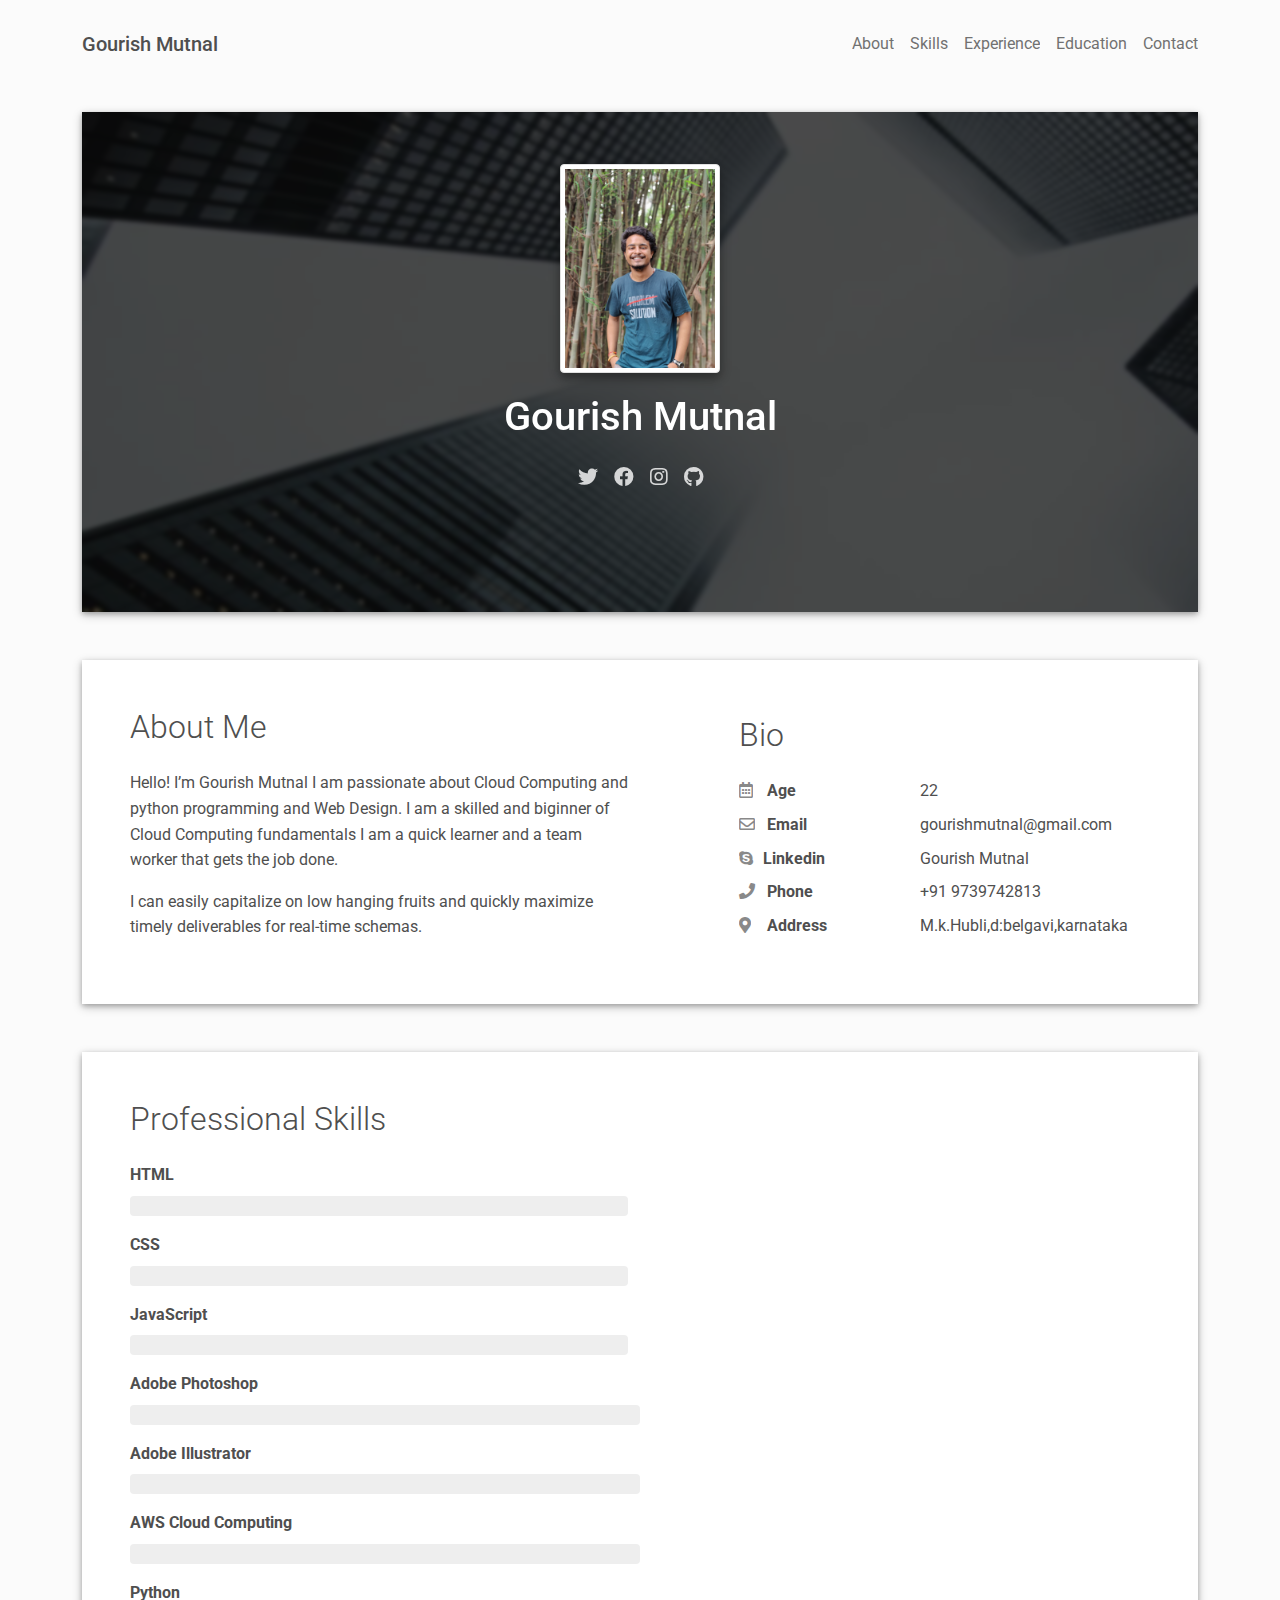
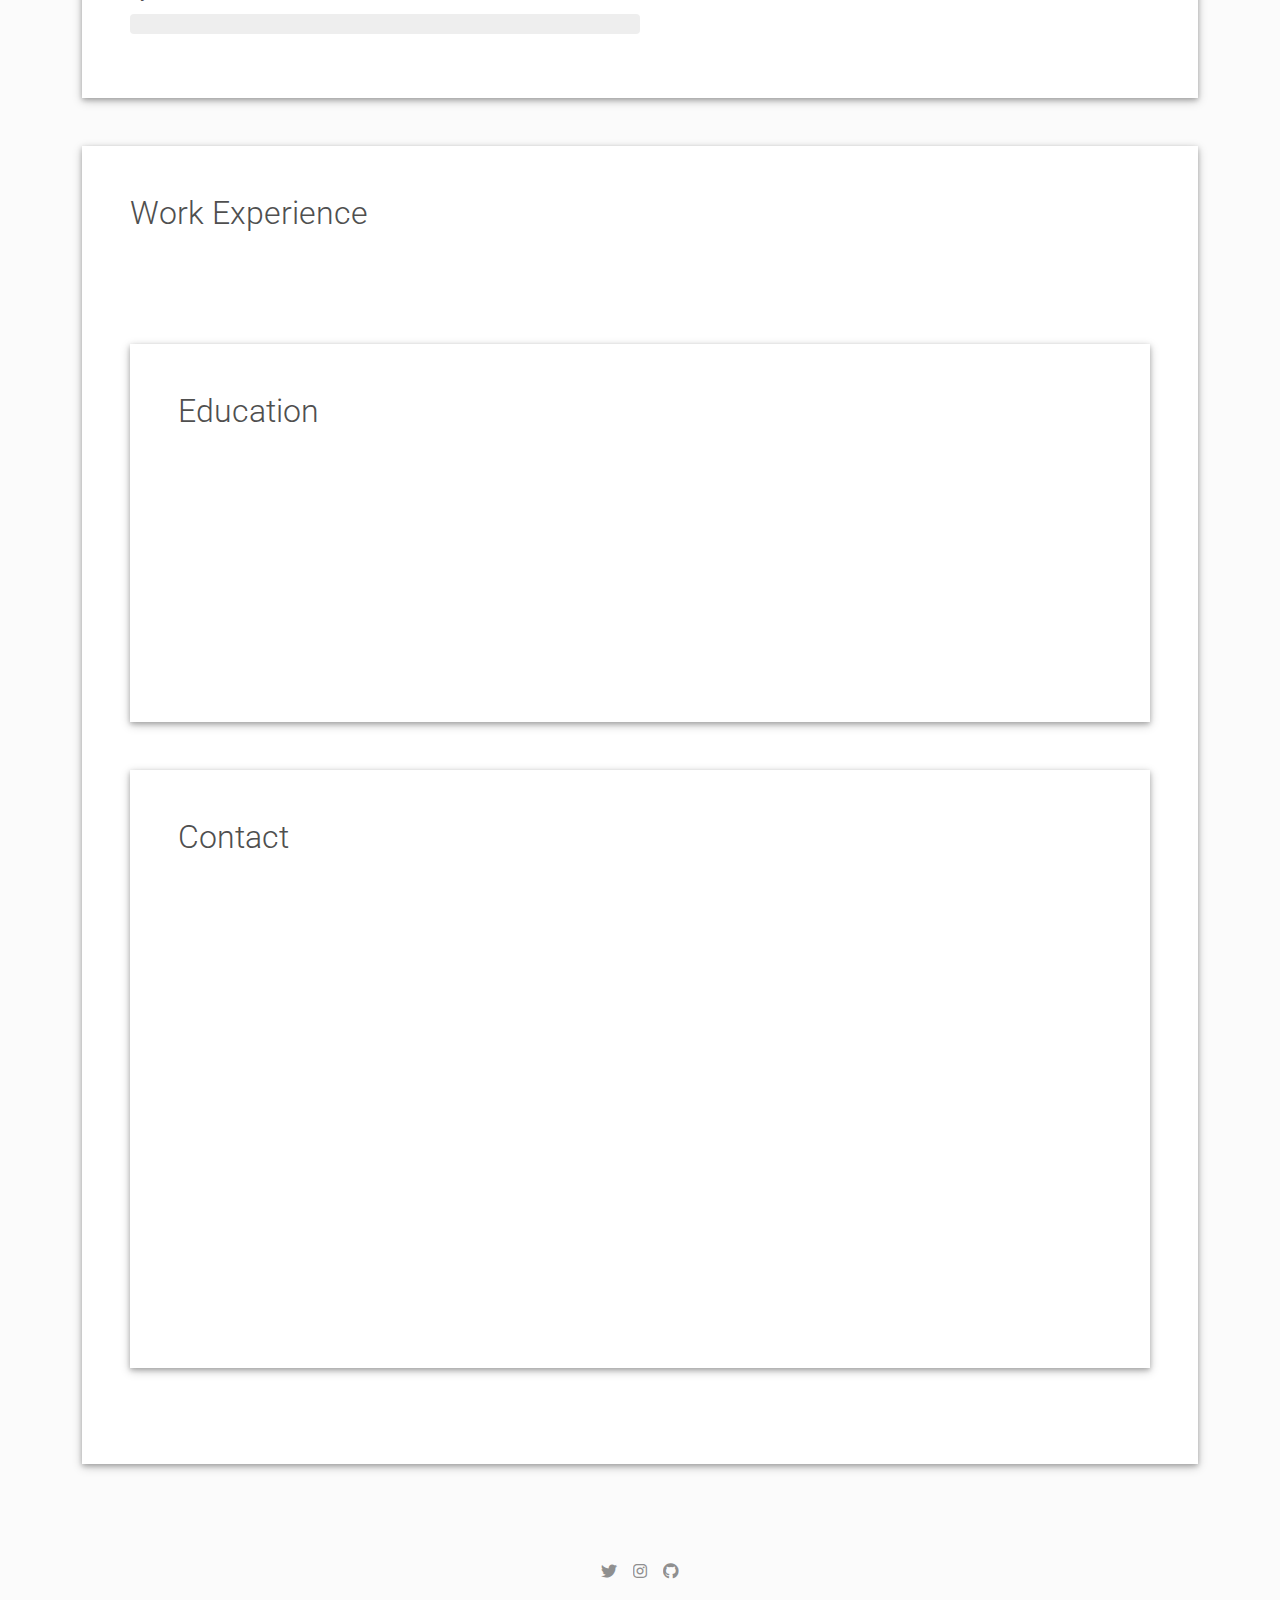
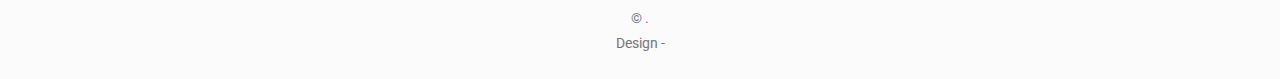
==== index.html @ e5ce0808 "Add files via upload" ====
<!DOCTYPE html>
<html lang="en-US">
  <head>
    <meta charset="UTF-8">
    <meta http-equiv="X-UA-Compatible" content="IE=edge">
    <meta name="viewport" content="width=device-width, initial-scale=1">
    <title>My Resume</title>
    <link rel="preconnect" href="https://fonts.gstatic.com" crossorigin="crossorigin"/>
    <link rel="preload" as="style" href="https://fonts.googleapis.com/css2?family=Poppins:wght@600&amp;family=Roboto:wght@300;400;500;700&amp;display=swap"/>
    <link rel="stylesheet" href="https://fonts.googleapis.com/css2?family=Poppins:wght@600&amp;family=Roboto:wght@300;400;500;700&amp;display=swap" media="print" onload="this.media='all'"/>
    <noscript>
      <link rel="stylesheet" href="https://fonts.googleapis.com/css2?family=Poppins:wght@600&amp;family=Roboto:wght@300;400;500;700&amp;display=swap"/>
    </noscript>
    <link href="css/font-awesome/css/all.min.css?ver=1.2.1" rel="stylesheet">
    <link href="css/mdb.min.css?ver=1.2.1" rel="stylesheet">
    <link href="css/aos.css?ver=1.2.1" rel="stylesheet">
    <link href="css/main.css?ver=1.2.1" rel="stylesheet">
    <noscript>
      <style type="text/css">
        [data-aos] {
            opacity: 1 !important;
            transform: translate(0) scale(1) !important;
        }
      </style>
    </noscript>
  </head>
  <body class="bg-light" id="top">
    <header class="d-print-none">
      <div class="container text-center text-lg-left">
        <div class="pt-4 clearfix">
          <h1 class="site-title mb-0">Gourish Mutnal</h1>
          <div class="site-nav"> 
            <nav role="navigation">
              <ul class="nav justify-content-center">
                <li class="nav-item"><a class="nav-link" href="#about" title="About"><span class="menu-title">About</span></a>
                </li>
                <li class="nav-item"><a class="nav-link" href="#skills" title="Skills"><span class="menu-title">Skills</span></a>
                </li>
                <li class="nav-item"><a class="nav-link" href="#experience" title="Experience"><span class="menu-title">Experience</span></a>
                </li>
                <li class="nav-item"><a class="nav-link" href="#education" title="Education"><span class="menu-title">Education</span></a>
                </li>
               
                <li class="nav-item"><a class="nav-link" href="#contact" title="Contact"><span class="menu-title">Contact</span></a>
                </li>
              </ul>
            </nav>
          </div>
        </div>
      </div>
    </header>
    <div class="page-content">
      <div class="container">
<div class="resume-container">
  <div class="shadow-1-strong bg-white my-5" id="intro">
    <div class="bg-info text-white">
      <div class="cover bg-image"><img src="images/header-background.jpg"/>
        <div class="mask" style="background-color: rgba(0, 0, 0, 0.7);backdrop-filter: blur(2px);">
          <div class="text-center p-5">
            <div class="avatar p-1"><img class="img-thumbnail shadow-2-strong" src="images/avatar.jpg" width="160" height="160"/></div>
            <div class="header-bio mt-3">
              <div data-aos="zoom-in" data-aos-delay="0">
                <h2 class="h1">Gourish Mutnal</h2>
                <p></p>
              </div>
              <div class="header-social mb-3 d-print-none" data-aos="zoom-in" data-aos-delay="200">
                <nav role="navigation">
                  <ul class="nav justify-content-center">
                    <li class="nav-item"><a class="nav-link" href="" title="Twitter"><i class="fab fa-twitter"></i><span class="menu-title sr-only">Twitter</span></a>
                    </li>
                    <li class="nav-item"><a class="nav-link" href="" title="Facebook"><i class="fab fa-facebook"></i><span class="menu-title sr-only">Facebook</span></a>
                    </li>
                    <li class="nav-item"><a class="nav-link" href="" title="Instagram"><i class="fab fa-instagram"></i><span class="menu-title sr-only">Instagram</span></a>
                    </li>
                    <li class="nav-item"><a class="nav-link" href="" title="Github"><i class="fab fa-github"></i><span class="menu-title sr-only">Github</span></a>
                    </li>
                  </ul>
                </nav>
              </div>
              
            </div>
          </div>
        </div>
      </div>
    </div>
  </div>
  <div class="shadow-1-strong bg-white my-5 p-5" id="about">
    <div class="about-section">
      <div class="row">
        <div class="col-md-6">
          <h2 class="h2 fw-light mb-4">About Me</h2>
          <p>Hello! I’m Gourish Mutnal I am passionate about Cloud Computing and python programming	  		  and Web Design. I am a skilled and biginner of Cloud Computing fundamentals  I am a quick learner and a team worker that gets the job done.</p>
          <p>I can easily capitalize on low hanging fruits and quickly maximize timely deliverables for real-time schemas.</p>
        </div>
        <div class="col-md-5 offset-lg-1">
          <div class="row mt-2">
            <h2 class="h2 fw-light mb-4">Bio</h2>
            <div class="col-sm-5">
              <div class="pb-2 fw-bolder"><i class="far fa-calendar-alt pe-2 text-muted" style="width:24px;opacity:0.85;"></i> Age</div>
            </div>
            <div class="col-sm-7">
              <div class="pb-2">22</div>
            </div>
            <div class="col-sm-5">
              <div class="pb-2 fw-bolder"><i class="far fa-envelope pe-2 text-muted" style="width:24px;opacity:0.85;"></i> Email</div>
            </div>
            <div class="col-sm-7">
              <div class="pb-2">gourishmutnal@gmail.com</div>
            </div>
            <div class="col-sm-5">
              <div class="pb-2 fw-bolder"><i class="fab fa-skype pe-2 text-muted" style="width:24px;opacity:0.85;"></i>Linkedin</div>
            </div>
            <div class="col-sm-7">
              <div class="pb-2">Gourish Mutnal</div>
            </div>
            <div class="col-sm-5">
              <div class="pb-2 fw-bolder"><i class="fas fa-phone pe-2 text-muted" style="width:24px;opacity:0.85;"></i> Phone</div>
            </div>
            <div class="col-sm-7">
              <div class="pb-2">+91 9739742813</div>
            </div>
            <div class="col-sm-5">
              <div class="pb-2 fw-bolder"><i class="fas fa-map-marker-alt pe-2 text-muted" style="width:24px;opacity:0.85;"></i> Address</div>
            </div>
            <div class="col-sm-7">
              <div class="pb-2">M.k.Hubli,d:belgavi,karnataka</div>
            </div>
          </div>
        </div>
      </div>
    </div>
  </div>
  <div class="shadow-1-strong bg-white my-5 p-5" id="skills">
    <div class="skills-section">
      <h2 class="h2 fw-light mb-4">Professional Skills</h2>
      <div class="row">
        <div class="col-md-6">
          <div class="mb-3"><span class="fw-bolder">HTML</span>
            <div class="progress my-2 rounded" style="height: 20px">
              <div class="progress-bar bg-info" role="progressbar" data-aos="zoom-in-right" data-aos-delay="100" data-aos-anchor=".skills-section" style="width: 95%;" aria-valuenow="95" aria-valuemin="0" aria-valuemax="100">Master</div>
            </div>
          </div>
          <div class="mb-3"><span class="fw-bolder">CSS</span>
            <div class="progress my-2 rounded" style="height: 20px">
              <div class="progress-bar bg-info" role="progressbar" data-aos="zoom-in-right" data-aos-delay="200" data-aos-anchor=".skills-section" style="width: 85%" aria-valuenow="85" aria-valuemin="0" aria-valuemax="100">Expert</div>
            </div>
          </div>
          <div class="mb-3"><span class="fw-bolder">JavaScript</span>
            <div class="progress my-2 rounded" style="height: 20px">
              <div class="progress-bar bg-info" role="progressbar" data-aos="zoom-in-right" data-aos-delay="300" data-aos-anchor=".skills-section" style="width: 75%" aria-valuenow="75" aria-valuemin="0" aria-valuemax="100">Advance</div>
            </div>
          </div>
          
          </div>
        </div>
        <div class="col-md-6">
          <div class="mb-3"><span class="fw-bolder">Adobe Photoshop</span>
            <div class="progress my-2 rounded" style="height: 20px">
              <div class="progress-bar bg-secondary" role="progressbar" data-aos="zoom-in-right" data-aos-delay="400" data-aos-anchor=".skills-section" style="width: 50%" aria-valuenow="95" aria-valuemin="0" aria-valuemax="100">Beginner</div>
            </div>
          </div>
          <div class="mb-3"><span class="fw-bolder">Adobe Illustrator</span>
            <div class="progress my-2 rounded" style="height: 20px">
              <div class="progress-bar bg-secondary" role="progressbar" data-aos="zoom-in-right" data-aos-delay="400" data-aos-anchor=".skills-section" style="width: 40%" aria-valuenow="90" aria-valuemin="0" aria-valuemax="100">Beginner</div>
            </div>
          </div>
          <div class="mb-3"><span class="fw-bolder">AWS Cloud Computing</span>
            <div class="progress my-2 rounded" style="height: 20px">
              <div class="progress-bar bg-secondary" role="progressbar" data-aos="zoom-in-right" data-aos-delay="500" data-aos-anchor=".skills-section" style="width: 50%" aria-valuenow="85" aria-valuemin="0" aria-valuemax="100">Beginner</div>
            </div>
          </div>
          <div class="mb-3"><span class="fw-bolder">Python</span>
            <div class="progress my-2 rounded" style="height: 20px">
              <div class="progress-bar bg-secondary" role="progressbar" data-aos="zoom-in-right" data-aos-delay="600" data-aos-anchor=".skills-section" style="width: 75%" aria-valuenow="75" aria-valuemin="0" aria-valuemax="100">Beginner</div>
            </div>
          </div>
        </div>
      </div>
    </div>
  </div>
  <div class="shadow-1-strong bg-white my-5 p-5" id="experience">
    <div class="work-experience-section">
      <h2 class="h2 fw-light mb-4">Work Experience</h2>
      <div class="timeline">
        <div class="timeline-card timeline-card-info" data-aos="fade-in" data-aos-delay="0">
          <div class="timeline-head px-4 pt-3">
            <div class="h5">Fresher <span class="text-muted h6"></span></div>
          </div>
          
    </div>
  </div>
  <div class="shadow-1-strong bg-white my-5 p-5" id="education">
    <div class="education-section">
      <h2 class="h2 fw-light mb-4">Education</h2>
      <div class="timeline">
        <div class="timeline-card timeline-card-success" data-aos="fade-in" data-aos-delay="0">
          <div class="timeline-head px-4 pt-3">
            <div class="h5">Bachelor Of Computer Application <span class="text-muted h6">from Kle Rlsi Bca Collage Belgavi</span>          </div>
          </div>
          <div class="timeline-body px-4 pb-4">
            <div class="text-muted text-small mb-3">2018 - 2021</div>
            <div></div>
          </div>
        </div>
        <div class="timeline-card timeline-card-success" data-aos="fade-in" data-aos-delay="200">
          <div class="timeline-head px-4 pt-3">
            <div class="h5">Master of Computer Application(Persuing)<span class="text-muted h6">from Kle Technological University</span>          </div>
          </div>
          <div class="timeline-body px-4 pb-4">
            <div class="text-muted text-small mb-3">2022 - 2024</div>
            
        
        </div>
      </div>
    </div>
  </div>
  
  
    </div>
  </div>
  <div class="shadow-1-strong bg-white my-5 p-5" id="contact">
    <div class="contant-section">
      <h2 class="h2 fw-light text mb-4">Contact</h2>
      <div class="row mb-4">
        <div class="col-md-5" data-aos="fade-left" data-aos-delay="200">
          <div class="mt-1">
            <div class="h6"><i class="fas fa-phone pe-2 text-muted" style="width:24px;opacity:0.85;"></i> +91 9739742813</div>
            <div class="h6"><i class="far fa-envelope pe-2 text-muted" style="width:24px;opacity:0.85;"></i> gourishmutnal@gmail.com</div>
          </div>
          <div class="mt-5 d-print-none"><form action="https://formspree.io/your@email.com"
    method="POST">
  <div class="form-outline mb-4">
    <input type="text" id="name" class="form-control" required/>
    <label class="form-label" for="name">Name</label>
  </div>
  <div class="form-outline mb-4">
    <input type="email" id="email" class="form-control" required/>
    <label class="form-label" for="email">Email address</label>
  </div>
  <div class="form-outline mb-4">
    <textarea class="form-control" style="resize: none;" id="message" rows="4" required></textarea>
    <label class="form-label" for="message">Message</label>
  </div>
  <button class="btn btn-info btn-block mb-4" type="submit">Send</button>
</form>
          </div>
      
    </div>
  </div>
</div></div>
    </div>
    <footer class="pt-4 pb-4 text-muted text-center d-print-none">
      <div class="container">
        <div class="my-3">
          <div class="h4"></div>
          <div class="footer-nav">
            <nav role="navigation">
              <ul class="nav justify-content-center">
                <li class="nav-item"><a class="nav-link" href="" title="Twitter"><i class="fab fa-twitter"></i><span class="menu-title sr-only">Twitter</span></a>
                </li>
                
                <li class="nav-item"><a class="nav-link" href="" title="Instagram"><i class="fab fa-instagram"></i><span class="menu-title sr-only">Instagram</span></a>
                </li>
                <li class="nav-item"><a class="nav-link" href="https://github.com/settings/profile" title="Github"><i class="fab fa-github"></i><span class="menu-title sr-only">Github</span></a>
                </li>
              </ul>
            </nav>
          </div>
        </div>
        <div class="text-small">
          <div class="mb-1">&copy; .</div>
          <div>Design - <a href="</a></div>
        </div>
      </div>
    </footer>
    <script src="scripts/mdb.min.js?ver=1.2.1"></script>
    <script src="scripts/aos.js?ver=1.2.1"></script>
    <script src="scripts/main.js?ver=1.2.1"></script>
  </body>
</html>
---- css/main.css ----
/* Timeline custom component */
.timeline-card {
  position: relative;
  margin-left: 16px; }

.timeline-card:before {
  content: '';
  display: inline-block;
  position: absolute;
  background-color: #fff;
  border-radius: 100%;
  width: 24px;
  height: 24px;
  top: 16px;
  left: -12px;
  border: 5px solid;
  z-index: 2; }

.timeline-body {
  border-left: 2px solid #E6E9ED; }

.timeline-card-primary:before {
  border-color: var(--bs-primary); }

.timeline-card-info:before {
  border-color: var(--bs-info); }

.timeline-card-secondary:before {
  border-color: var(--bs-secondary); }

.timeline-card-success:before {
  border-color: var(--bs-teal); }

html {
  scroll-behavior: smooth; }

html, body {
  overflow-x: hidden; }

.container {
  max-width: 1140px; }

.site-title {
  font-size: 1.25rem;
  line-height: 2.5rem; }

.nav-link {
  padding: 0;
  font-size: 1rem;
  line-height: 2.5rem;
  color: inherit;
  opacity: 0.8; }

.header-social .nav-link {
  font-size: 1.25rem; }

.nav-link:hover,
.nav-link:focus {
  color: inherit;
  opacity: 1; }

.nav-item + .nav-item {
  margin-left: 1rem; }

.cover {
  height: 500px; }

.cover > img {
  -o-object-fit: cover;
     object-fit: cover;
  width: auto; }

.progress-bar {
  text-transform: uppercase;
  font-size: 10px;
  letter-spacing: 1px; }

.text-small {
  font-size: 0.85rem; }

.text-teal {
  color: var(--bs-teal); }

footer a:not(.nav-link) {
  color: inherit;
  border-bottom: 1px dashed;
  text-decoration: none;
  cursor: pointer; }

@media (min-width: 48em) {
  .site-title {
    float: left; }
  .site-nav {
    float: right; } }

@media (max-width: 767px) {
  /* disable animations on mobile */
  [data-aos] {
    opacity: 1 !important;
    transform: translate(0) scale(1) !important; }
  .p-5 {
    padding: 2.5rem 2rem !important; }
  .portfolio-section .m-5 {
    margin: 2rem 0 1rem !important; }
  .portfolio-reverse {
    flex-direction: column-reverse; }
  .portfolio-reverse .text-end {
    text-align: start !important; } }

@media print {
  [data-aos] {
    opacity: 1 !important;
    transform: translate(0) scale(1) !important; }
  body.bg-light {
    background-color: #fff !important; }
  .container {
    width: auto;
    max-width: 100%;
    padding: 0; }
  .cover {
    height: 360px;
    margin-bottom: 1.5rem; }
  .cover > img {
    display: none; }
  .shadow-1-strong {
    box-shadow: none !important; }
  .resume-container > .my-5 {
    margin: 0 !important; }
  .my-5.p-5 {
    padding: 1.5rem 0 !important; }
  .about-section {
    padding: 0 !important; }
  .skills-section,
  .work-experience-section,
  .education-section,
  .portfolio-section,
  .reference-section,
  .contact-section {
    padding: 0 !important; }
  .page-break {
    padding-top: 5rem;
    page-break-before: always; } }
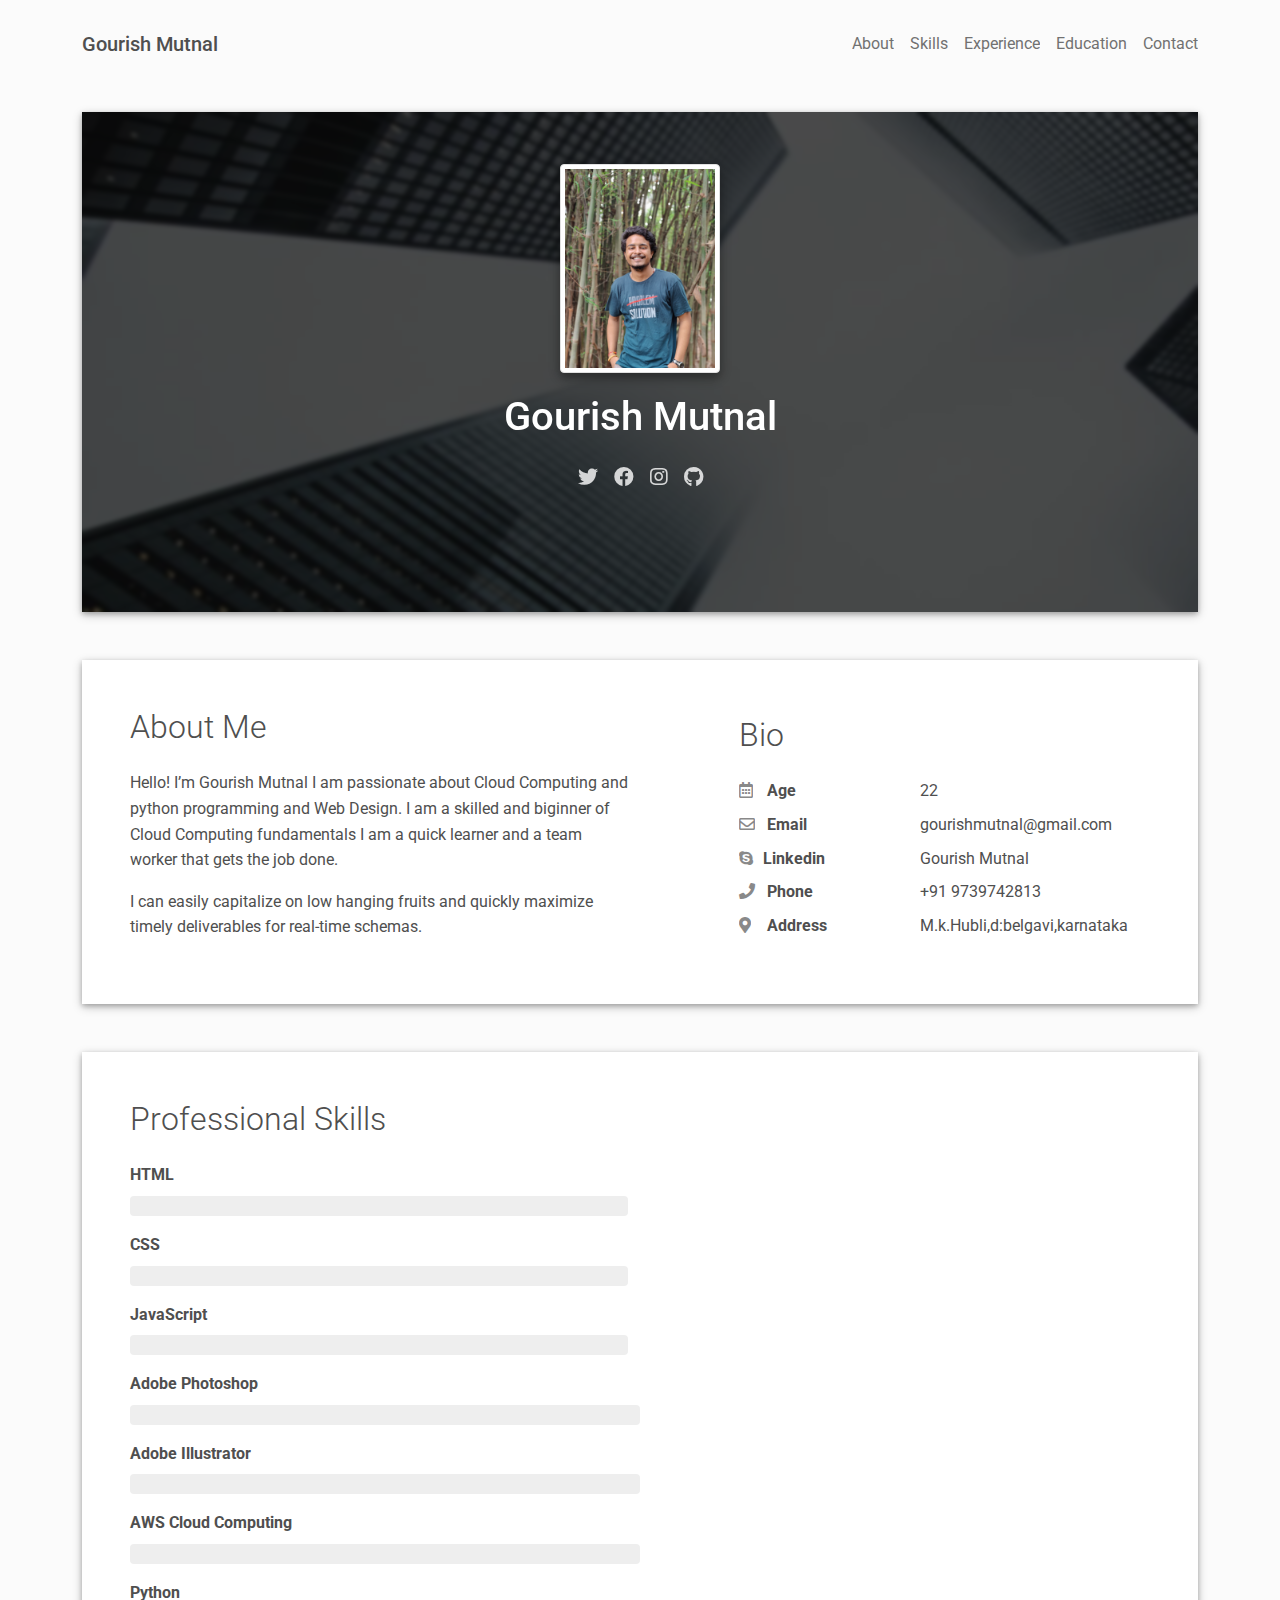
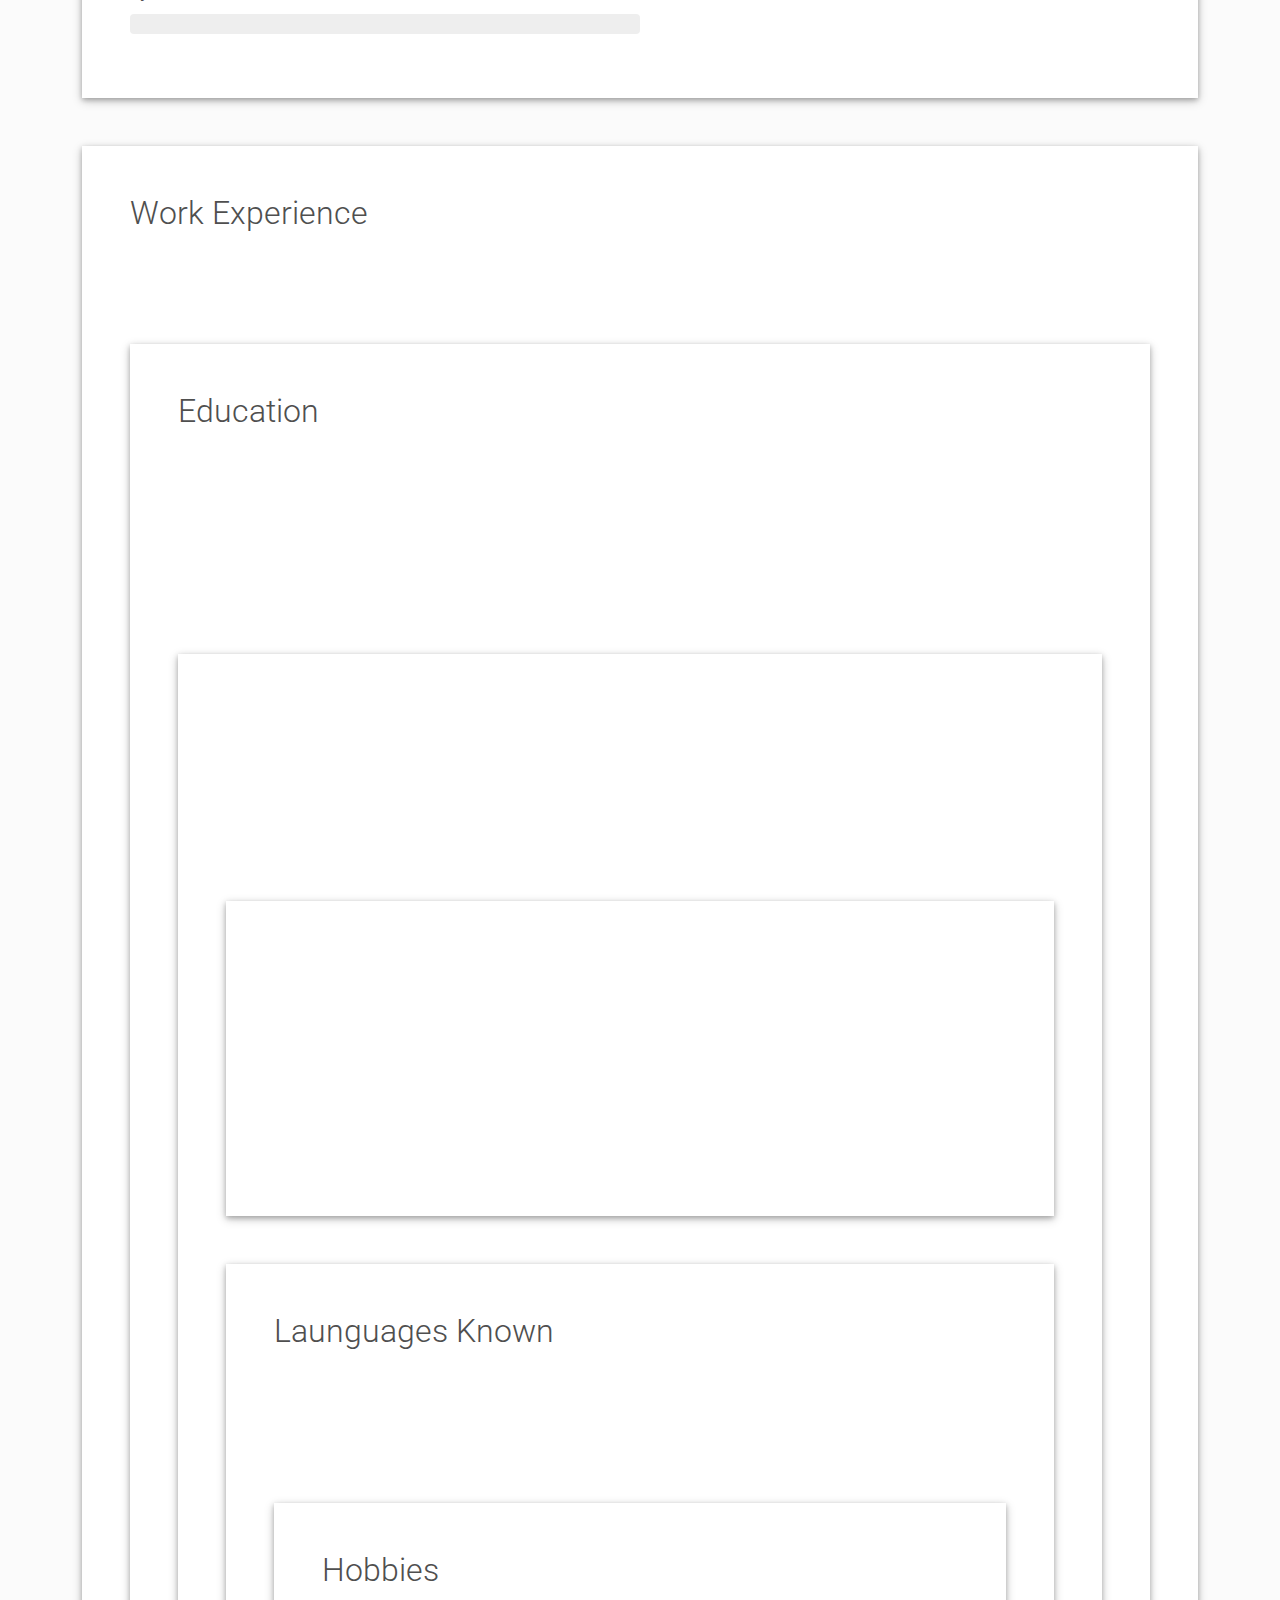
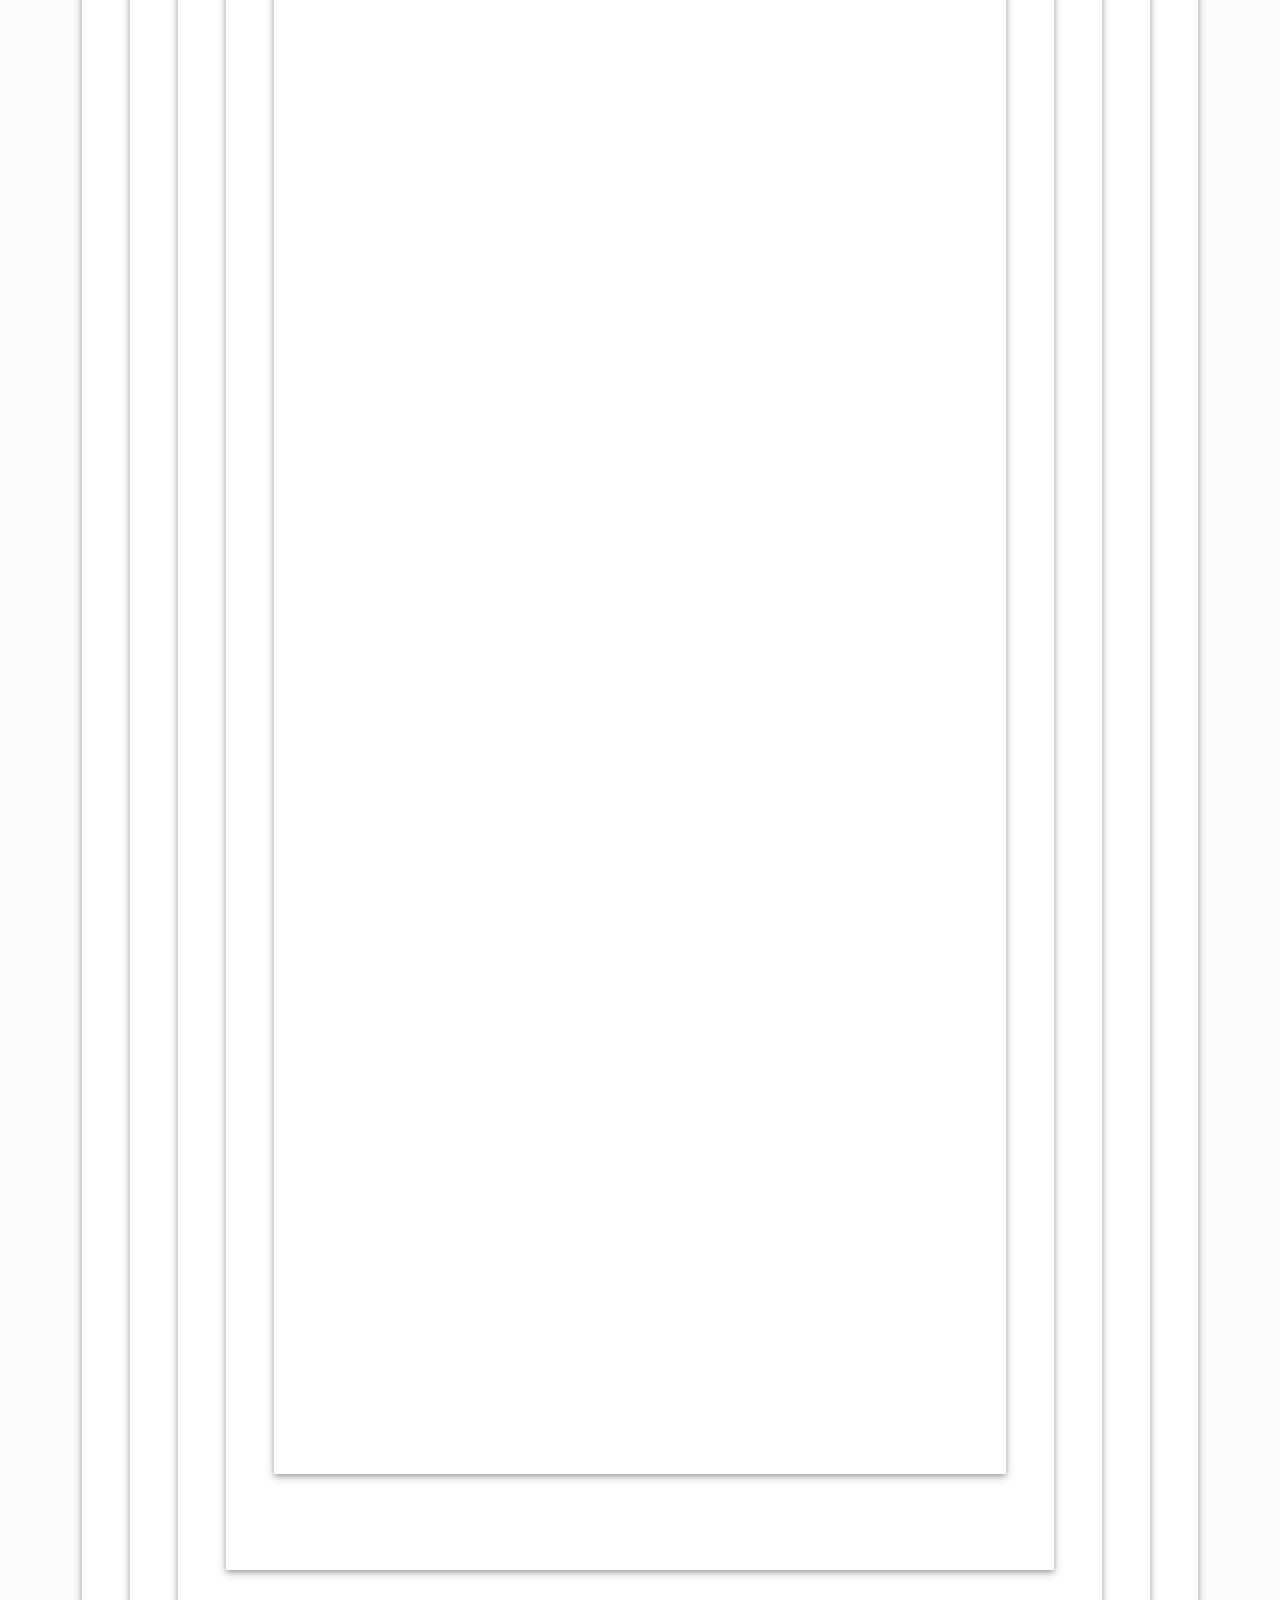
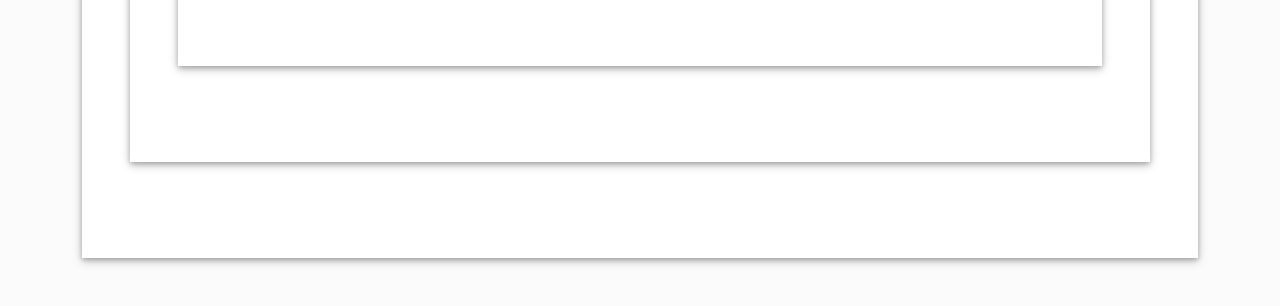
==== commit 0c75bac2: "Update index.html" ====
--- a/index.html
+++ b/index.html
@@ -137,17 +137,17 @@
         <div class="col-md-6">
           <div class="mb-3"><span class="fw-bolder">HTML</span>
             <div class="progress my-2 rounded" style="height: 20px">
-              <div class="progress-bar bg-info" role="progressbar" data-aos="zoom-in-right" data-aos-delay="100" data-aos-anchor=".skills-section" style="width: 95%;" aria-valuenow="95" aria-valuemin="0" aria-valuemax="100">Master</div>
+              <div class="progress-bar bg-info" role="progressbar" data-aos="zoom-in-right" data-aos-delay="100" data-aos-anchor=".skills-section" style="width: 95%;" aria-valuenow="95" aria-valuemin="0" aria-valuemax="100">Advance</div>
             </div>
           </div>
           <div class="mb-3"><span class="fw-bolder">CSS</span>
             <div class="progress my-2 rounded" style="height: 20px">
-              <div class="progress-bar bg-info" role="progressbar" data-aos="zoom-in-right" data-aos-delay="200" data-aos-anchor=".skills-section" style="width: 85%" aria-valuenow="85" aria-valuemin="0" aria-valuemax="100">Expert</div>
+              <div class="progress-bar bg-info" role="progressbar" data-aos="zoom-in-right" data-aos-delay="200" data-aos-anchor=".skills-section" style="width: 85%" aria-valuenow="85" aria-valuemin="0" aria-valuemax="100">Advance</div>
             </div>
           </div>
           <div class="mb-3"><span class="fw-bolder">JavaScript</span>
             <div class="progress my-2 rounded" style="height: 20px">
-              <div class="progress-bar bg-info" role="progressbar" data-aos="zoom-in-right" data-aos-delay="300" data-aos-anchor=".skills-section" style="width: 75%" aria-valuenow="75" aria-valuemin="0" aria-valuemax="100">Advance</div>
+              <div class="progress-bar bg-info" role="progressbar" data-aos="zoom-in-right" data-aos-delay="300" data-aos-anchor=".skills-section" style="width: 75%" aria-valuenow="75" aria-valuemin="0" aria-valuemax="100">beginner</div>
             </div>
           </div>
           
@@ -189,9 +189,39 @@
           
     </div>
   </div>
+<div class="shadow-1-strong bg-white my-5 p-5" id="education">
+    <div class="education-section">
+      <h2 class="h2 fw-light mb-4">Education</h2>
+      <div class="timeline">
+        <div class="timeline-card timeline-card-success" data-aos="fade-in" data-aos-delay="0">
+          <div class="timeline-head px-4 pt-3">
+            <div class="h5"> SSLC <span class="text-muted h6">from  Kuvempu Vidyalaya M.K.Hubli</span> 
+         </div>
+<p>I completed My SSLC with 88%.</p>
+          </div>
+          <div class="timeline-body px-4 pb-4">
+            <div class="text-muted text-small mb-3">2015-2016</div>
+            <div></div>
+          </div>
+        </div>
+<div class="shadow-1-strong bg-white my-5 p-5" id="education">
+    <div class="education-section">
+
+      <div class="timeline">
+        <div class="timeline-card timeline-card-success" data-aos="fade-in" data-aos-delay="0">
+          <div class="timeline-head px-4 pt-3">
+            <div class="h5"> PUC <span class="text-muted h6">from  Govindram Sekseria Science Collage,Belgavi</span> 
+         </div>
+<p>I completed My PUC with  aggregate of 60%.</p>
+          </div>
+          <div class="timeline-body px-4 pb-4">
+            <div class="text-muted text-small mb-3">20116-2018</div>
+            <div></div>
+          </div>
+        </div>
   <div class="shadow-1-strong bg-white my-5 p-5" id="education">
     <div class="education-section">
-      <h2 class="h2 fw-light mb-4">Education</h2>
+
       <div class="timeline">
         <div class="timeline-card timeline-card-success" data-aos="fade-in" data-aos-delay="0">
           <div class="timeline-head px-4 pt-3">
@@ -218,6 +248,55 @@
   
     </div>
   </div>
+<div class="shadow-1-strong bg-white my-5 p-5" id="Launguages Known">
+    <div class="Launguages Known">
+      <h2 class="h2 fw-light mb-4">Launguages Known</h2>
+      <div class="timeline">
+        <div class="timeline-card timeline-card-success" data-aos="fade-in" data-aos-delay="0">
+          <div class="timeline-head px-4 pt-3">
+            <div class="h5"> Kannada,Hindi,English,Marati <span class="text-muted h6"></span> 
+         </div>
+
+          </div>
+          <div class="timeline-body px-4 pb-4">
+            <div class="text-muted text-small mb-3"></div>
+            <div></div>
+          </div>
+        </div>
+<div class="shadow-1-strong bg-white my-5 p-5" id="Hobbies">
+    <div class="Hobbies">
+      <h2 class="h2 fw-light mb-4">Hobbies</h2>
+      <div class="timeline">
+        <div class="timeline-card timeline-card-success" data-aos="fade-in" data-aos-delay="0">
+          <div class="timeline-head px-4 pt-3">
+            <div class="h5"><span class="text-muted h6">Playing Cricket,StandUp Comedy,Watching Movies</span> 
+         </div>
+<div class="shadow-1-strong bg-white my-5 p-5" id="Certifications">
+    <div class="Certifications">
+      <h2 class="h2 fw-light mb-4">Certifications</h2>
+      <div class="timeline">
+        <div class="timeline-card timeline-card-success" data-aos="fade-in" data-aos-delay="0">
+          <div class="timeline-head px-4 pt-3">
+            <div class="h5">  <span class="text-muted h6">Aws cloud computing practioner
+<p>Aws cloud foundations beginner</p></span> 
+         </div>
+<p>I completed.</p>
+          </div>
+          <div class="timeline-body px-4 pb-4">
+            <div class="text-muted text-small mb-3">2015-2016</div>
+            <div></div>
+          </div>
+        </div>
+
+
+          </div>
+          <div class="timeline-body px-4 pb-4">
+            <div class="text-muted text-small mb-3"></div>
+            <div></div>
+          </div>
+        </div>
+
+
   <div class="shadow-1-strong bg-white my-5 p-5" id="contact">
     <div class="contant-section">
       <h2 class="h2 fw-light text mb-4">Contact</h2>
@@ -277,4 +356,4 @@
     <script src="scripts/aos.js?ver=1.2.1"></script>
     <script src="scripts/main.js?ver=1.2.1"></script>
   </body>
-</html>+</html>
